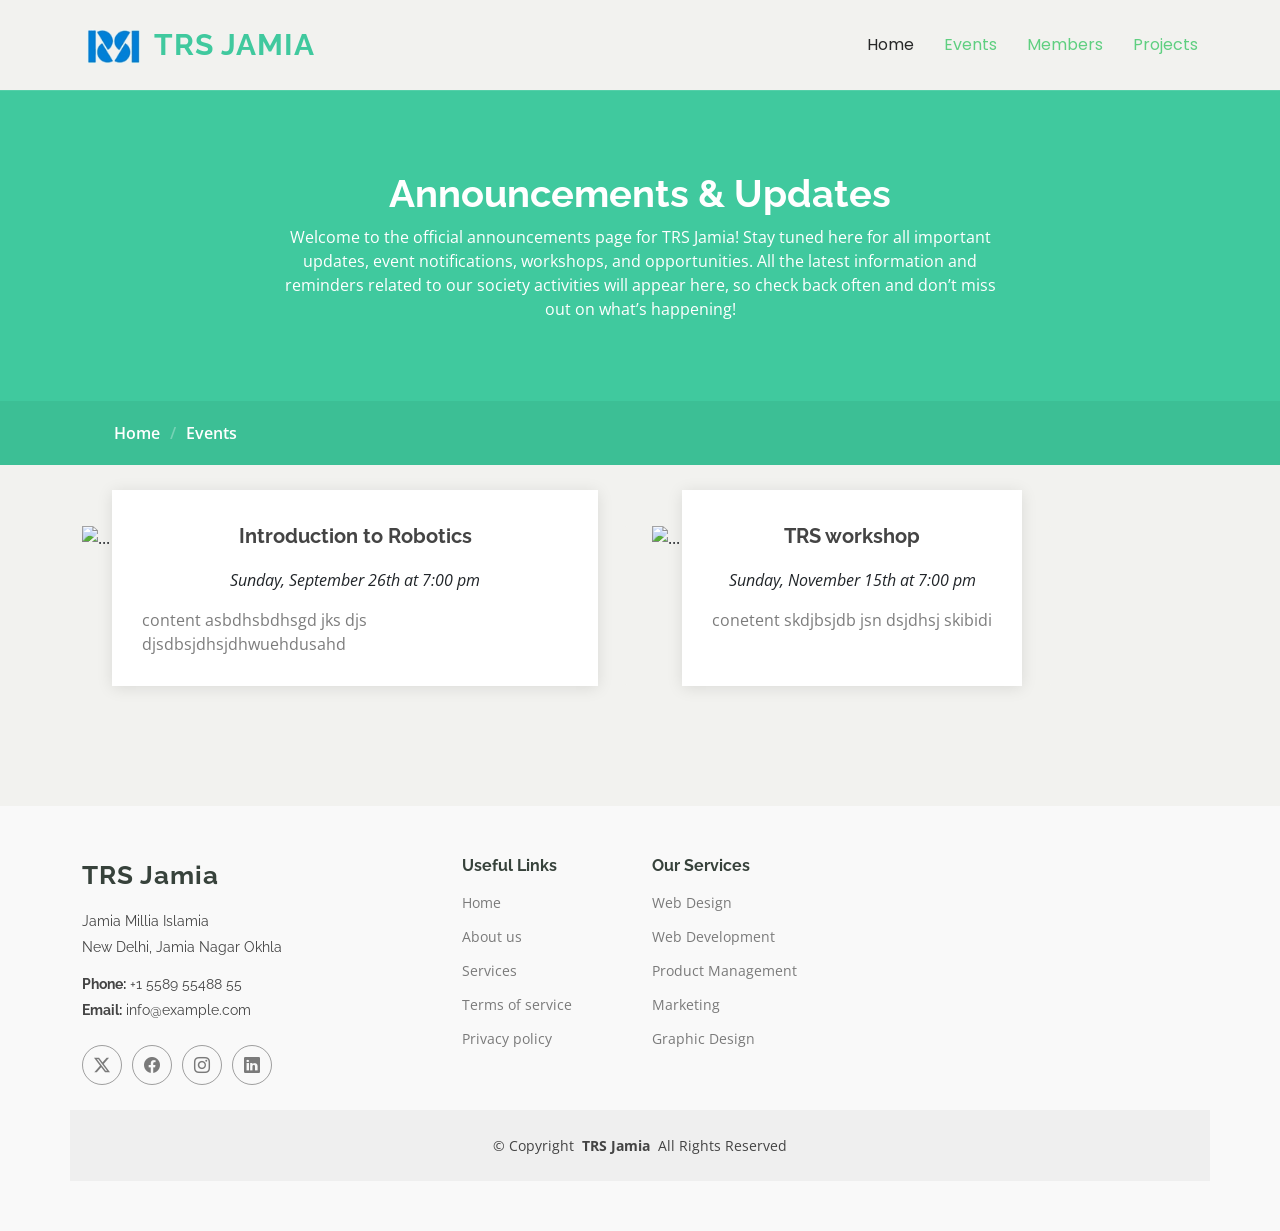
==== TRS Jamia/events.html @ 42352a76 "Add files via upload" ====
<!DOCTYPE html>
<html lang="en">
  <head>
    <meta charset="utf-8" />
    <meta content="width=device-width, initial-scale=1.0" name="viewport" />
    <title>Announcements</title>
    <meta name="description" content="" />
    <meta name="keywords" content="" />

    <!-- Fonts -->
    <link href="https://fonts.googleapis.com" rel="preconnect" />
    <link href="https://fonts.gstatic.com" rel="preconnect" crossorigin />
    <link
      href="https://fonts.googleapis.com/css2?family=Open+Sans:ital,wght@0,300;0,400;0,500;0,600;0,700;0,800;1,300;1,400;1,500;1,600;1,700;1,800&family=Poppins:ital,wght@0,100;0,200;0,300;0,400;0,500;0,600;0,700;0,800;0,900;1,100;1,200;1,300;1,400;1,500;1,600;1,700;1,800;1,900&family=Raleway:ital,wght@0,100;0,200;0,300;0,400;0,500;0,600;0,700;0,800;0,900;1,100;1,200;1,300;1,400;1,500;1,600;1,700;1,800;1,900&display=swap"
      rel="stylesheet"
    />

    <!-- Vendor CSS Files -->
    <link
      href="assets/vendor/bootstrap/css/bootstrap.min.css"
      rel="stylesheet"
    />
    <link
      href="assets/vendor/bootstrap-icons/bootstrap-icons.css"
      rel="stylesheet"
    />
    <link href="assets/vendor/aos/aos.css" rel="stylesheet" />
    <link
      href="assets/vendor/glightbox/css/glightbox.min.css"
      rel="stylesheet"
    />
    <link href="assets/vendor/swiper/swiper-bundle.min.css" rel="stylesheet" />

    <!-- Main CSS File -->
    <link href="assets/css/main.css" rel="stylesheet" />
  </head>

  <body class="events-page">
    <header id="header" class="header d-flex align-items-center sticky-top">
      <div
        class="container-fluid container-xl position-relative d-flex align-items-center"
      >
        <a href="index.html" class="logo d-flex align-items-center me-auto">
          <img src="assets/img/TRSlogo.png" alt="LOGO" />
          <h1 class="sitename">TRS Jamia</h1>
        </a>

        <nav id="navmenu" class="navmenu">
          <ul>
            <li>
              <a href="index.html">Home<br /></a>
            </li>

            <li><a href="events.html" class="active">Events</a></li>
            <li><a href="members.html" class="active">Members</a></li>
            <li><a href="project.html" class="active">Projects</a></li>
          </ul>
          <i class="mobile-nav-toggle d-xl-none bi bi-list"></i>
        </nav>
      </div>
    </header>

    <main class="main">
      <!-- Page Title -->
      <div class="page-title" data-aos="fade">
        <div class="heading">
          <div class="container">
            <div class="row d-flex justify-content-center text-center">
              <div class="col-lg-8">
                <h1>Announcements & Updates</h1>
                <p class="mb-0">
                  Welcome to the official announcements page for TRS Jamia! Stay
                  tuned here for all important updates, event notifications,
                  workshops, and opportunities. All the latest information and
                  reminders related to our society activities will appear here,
                  so check back often and don’t miss out on what’s happening!
                </p>
              </div>
            </div>
          </div>
        </div>
        <nav class="breadcrumbs">
          <div class="container">
            <ol>
              <li><a href="index.html">Home</a></li>
              <li class="current">Events</li>
            </ol>
          </div>
        </nav>
      </div>
      <!-- End Page Title -->

      <!-- Events Section -->
      <section id="events" class="events section">
        <div class="container" data-aos="fade-up">
          <div class="row">
            <div class="col-md-6 d-flex align-items-stretch">
              <div class="card">
                <div class="card-img">
                  <img src="assets/img/events-item-1.jpg" alt="..." />
                </div>
                <div class="card-body">
                  <h5 class="card-title">
                    <a href="">Introduction to Robotics</a>
                  </h5>
                  <p class="fst-italic text-center">
                    Sunday, September 26th at 7:00 pm
                  </p>
                  <p class="card-text">
                    content asbdhsbdhsgd jks djs djsdbsjdhsjdhwuehdusahd
                  </p>
                </div>
              </div>
            </div>
            <div class="col-md-6 d-flex align-items-stretch">
              <div class="card">
                <div class="card-img">
                  <img src="assets/img/events-item-2.jpg" alt="..." />
                </div>
                <div class="card-body">
                  <h5 class="card-title">
                    <a href="">TRS workshop</a>
                  </h5>
                  <p class="fst-italic text-center">
                    Sunday, November 15th at 7:00 pm
                  </p>
                  <p class="card-text">
                    conetent skdjbsjdb jsn dsjdhsj skibidi
                  </p>
                </div>
              </div>
            </div>
          </div>
        </div>
      </section>
      <!-- /Events Section -->
    </main>

    <footer id="footer" class="footer position-relative light-background">
      <div class="container footer-top">
        <div class="row gy-4">
          <div class="col-lg-4 col-md-6 footer-about">
            <a href="index.html" class="logo d-flex align-items-center">
              <span class="sitename">TRS Jamia</span>
            </a>
            <div class="footer-contact pt-3">
              <p>Jamia Millia Islamia</p>
              <p>New Delhi, Jamia Nagar Okhla</p>
              <p class="mt-3">
                <strong>Phone:</strong> <span>+1 5589 55488 55</span>
              </p>
              <p><strong>Email:</strong> <span>info@example.com</span></p>
            </div>
            <div class="social-links d-flex mt-4">
              <a href=""><i class="bi bi-twitter-x"></i></a>
              <a href=""><i class="bi bi-facebook"></i></a>
              <a href="https://www.instagram.com/trs_jmi/"
                ><i class="bi bi-instagram"></i
              ></a>
              <a href=""><i class="bi bi-linkedin"></i></a>
            </div>
          </div>

          <div class="col-lg-2 col-md-3 footer-links">
            <h4>Useful Links</h4>
            <ul>
              <li><a href="#">Home</a></li>
              <li><a href="#">About us</a></li>
              <li><a href="#">Services</a></li>
              <li><a href="#">Terms of service</a></li>
              <li><a href="#">Privacy policy</a></li>
            </ul>
          </div>

          <div class="col-lg-2 col-md-3 footer-links">
            <h4>Our Services</h4>
            <ul>
              <li><a href="#">Web Design</a></li>
              <li><a href="#">Web Development</a></li>
              <li><a href="#">Product Management</a></li>
              <li><a href="#">Marketing</a></li>
              <li><a href="#">Graphic Design</a></li>
            </ul>
          </div>
        </div>
      </div>

      <div class="container copyright text-center mt-4">
        <p>
          © <span>Copyright</span>
          <strong class="px-1 sitename">TRS Jamia</strong>
          <span>All Rights Reserved</span>
        </p>
      </div>
    </footer>

    <!-- Scroll Top -->
    <a
      href="#"
      id="scroll-top"
      class="scroll-top d-flex align-items-center justify-content-center"
      ><i class="bi bi-arrow-up-short"></i
    ></a>

    <!-- Preloader -->
    <div id="preloader"></div>

    <!-- Vendor JS Files -->
    <script src="assets/vendor/bootstrap/js/bootstrap.bundle.min.js"></script>
    <script src="assets/vendor/php-email-form/validate.js"></script>
    <script src="assets/vendor/aos/aos.js"></script>
    <script src="assets/vendor/glightbox/js/glightbox.min.js"></script>
    <script src="assets/vendor/purecounter/purecounter_vanilla.js"></script>
    <script src="assets/vendor/swiper/swiper-bundle.min.js"></script>

    <!-- Main JS File -->
    <script src="assets/js/main.js"></script>
  </body>
</html>
---- TRS Jamia/assets/css/main.css ----
:root {
  --default-font: "Open Sans", system-ui, -apple-system, "Segoe UI", Roboto,
    "Helvetica Neue", Arial, "Noto Sans", "Liberation Sans", sans-serif,
    "Apple Color Emoji", "Segoe UI Emoji", "Segoe UI Symbol", "Noto Color Emoji";
  --heading-font: "Raleway", sans-serif;
  --nav-font: "Poppins", sans-serif;
}

/* Global Colors - The following color variables are used throughout the website. Updating them here will change the color scheme of the entire website */
:root {
  --background-color: #f2f2ef; /* Background color for the entire website, including individual sections */
  --default-color: #444444; /* Default color used for the majority of the text content across the entire website */
  --heading-color: #37423b; /* Color for headings, subheadings and title throughout the website */
  --accent-color: hsl(
    161,
    56%,
    52%
  ); /* Accent color that represents your brand on the website. It's used for buttons, links, and other elements that need to stand out */
  --surface-color: #ffffff; /* The surface color is used as a background of boxed elements within sections, such as cards, icon boxes, or other elements that require a visual separation from the global background. */
  --contrast-color: #ffffff; /* Contrast color for text, ensuring readability against backgrounds of accent, heading, or default colors. */
}

/* Nav Menu Colors - The following color variables are used specifically for the navigation menu. They are separate from the global colors to allow for more customization options */
:root {
  --nav-color: #272828; /* The default color of the main navmenu links */
  --nav-hover-color: #5fcf80; /* Applied to main navmenu links when they are hovered over or active */
  --nav-mobile-background-color: #ffffff; /* Used as the background color for mobile navigation menu */
  --nav-dropdown-background-color: #ffffff; /* Used as the background color for dropdown items that appear when hovering over primary navigation items */
  --nav-dropdown-color: #272828; /* Used for navigation links of the dropdown items in the navigation menu. */
  --nav-dropdown-hover-color: #5fcf80; /* Similar to --nav-hover-color, this color is applied to dropdown navigation links when they are hovered over. */
}

/* Color Presets - These classes override global colors when applied to any section or element, providing reuse of the sam color scheme. */

.light-background {
  --background-color: #f9f9f9;
  --surface-color: #ffffff;
}

.dark-background {
  --background-color: #060606;
  --default-color: #ffffff;
  --heading-color: #ffffff;
  --surface-color: #252525;
  --contrast-color: #ffffff;
}

/* Smooth scroll */
:root {
  scroll-behavior: smooth;
}

/*--------------------------------------------------------------
# General Styling & Shared Classes
--------------------------------------------------------------*/
body {
  color: var(--default-color);
  background-color: var(--background-color);
  font-family: var(--default-font);
}

a {
  color: var(--accent-color);
  text-decoration: none;
  transition: 0.3s;
}

a:hover {
  color: color-mix(in srgb, var(--accent-color), transparent 25%);
  text-decoration: none;
}

h1,
h2,
h3,
h4,
h5,
h6 {
  color: var(--heading-color);
  font-family: var(--heading-font);
}

/* Pulsating Play Button
------------------------------*/
.pulsating-play-btn {
  width: 94px;
  height: 94px;
  background: radial-gradient(
    var(--accent-color) 50%,
    color-mix(in srgb, var(--accent-color), transparent 75%) 52%
  );
  border-radius: 50%;
  display: block;
  position: relative;
  overflow: hidden;
}

.pulsating-play-btn:before {
  content: "";
  position: absolute;
  width: 120px;
  height: 120px;
  animation-delay: 0s;
  animation: pulsate-play-btn 2s;
  animation-direction: forwards;
  animation-iteration-count: infinite;
  animation-timing-function: steps;
  opacity: 1;
  border-radius: 50%;
  border: 5px solid color-mix(in srgb, var(--accent-color), transparent 30%);
  top: -15%;
  left: -15%;
  background: rgba(198, 16, 0, 0);
}

.pulsating-play-btn:after {
  content: "";
  position: absolute;
  left: 50%;
  top: 50%;
  transform: translateX(-40%) translateY(-50%);
  width: 0;
  height: 0;
  border-top: 10px solid transparent;
  border-bottom: 10px solid transparent;
  border-left: 15px solid #fff;
  z-index: 100;
  transition: all 400ms cubic-bezier(0.55, 0.055, 0.675, 0.19);
}

.pulsating-play-btn:hover:before {
  content: "";
  position: absolute;
  left: 50%;
  top: 50%;
  transform: translateX(-40%) translateY(-50%);
  width: 0;
  height: 0;
  border: none;
  border-top: 10px solid transparent;
  border-bottom: 10px solid transparent;
  border-left: 15px solid #fff;
  z-index: 200;
  animation: none;
  border-radius: 0;
}

.pulsating-play-btn:hover:after {
  border-left: 15px solid var(--accent-color);
  transform: scale(20);
}

@keyframes pulsate-play-btn {
  0% {
    transform: scale(0.6, 0.6);
    opacity: 1;
  }

  100% {
    transform: scale(1, 1);
    opacity: 0;
  }
}

/*--------------------------------------------------------------
# Global Header
--------------------------------------------------------------*/
.header {
  color: var(--default-color);
  background-color: var(--background-color);
  padding: 15px 0;
  transition: all 0.5s;
  z-index: 997;
}

.header .logo {
  line-height: 1;
}

.header .logo img {
  max-height: 36px;
  margin-right: 8px;
}

.header .logo h1 {
  font-weight: 700;
  font-size: 30px;
  margin: 0;
  letter-spacing: 1px;
  text-transform: uppercase;
  color: var(--accent-color);
}

@media (max-width: 1200px) {
  .header .logo {
    order: 1;
  }

  .header {
    order: 2;
    margin: 0 15px 0 0;
    padding: 6px 15px;
  }

  .header .navmenu {
    order: 3;
  }
}

.scrolled .header {
  box-shadow: 0px 0 18px rgba(0, 0, 0, 0.1);
}

/*--------------------------------------------------------------
# Navigation Menu
--------------------------------------------------------------*/
/* Navmenu - Desktop */
@media (min-width: 1200px) {
  .navmenu {
    padding: 0;
  }

  .navmenu ul {
    margin: 0;
    padding: 0;
    display: flex;
    list-style: none;
    align-items: center;
  }

  .navmenu li {
    position: relative;
  }

  .navmenu a,
  .navmenu a:focus {
    color: var(--nav-color);
    padding: 18px 15px;
    font-size: 16px;
    font-family: var(--nav-font);
    font-weight: 400;
    display: flex;
    align-items: center;
    justify-content: space-between;
    white-space: nowrap;
    transition: 0.3s;
  }

  .navmenu a i,
  .navmenu a:focus i {
    font-size: 12px;
    line-height: 0;
    margin-left: 5px;
    transition: 0.3s;
  }

  .navmenu li:last-child a {
    padding-right: 0;
  }

  .navmenu li:hover > a,
  .navmenu .active,
  .navmenu .active:focus {
    color: var(--nav-hover-color);
  }

  .navmenu .dropdown ul {
    margin: 0;
    padding: 10px 0;
    background: var(--nav-dropdown-background-color);
    display: block;
    position: absolute;
    visibility: hidden;
    left: 14px;
    top: 130%;
    opacity: 0;
    transition: 0.3s;
    border-radius: 4px;
    z-index: 99;
    box-shadow: 0px 0px 30px rgba(0, 0, 0, 0.1);
  }

  .navmenu .dropdown ul li {
    min-width: 200px;
  }

  .navmenu .dropdown ul a {
    padding: 10px 20px;
    font-size: 15px;
    text-transform: none;
    color: var(--nav-dropdown-color);
  }

  .navmenu .dropdown ul a i {
    font-size: 12px;
  }

  .navmenu .dropdown ul a:hover,
  .navmenu .dropdown ul .active:hover,
  .navmenu .dropdown ul li:hover > a {
    color: var(--nav-dropdown-hover-color);
  }

  .navmenu .dropdown:hover > ul {
    opacity: 1;
    top: 100%;
    visibility: visible;
  }

  .navmenu .dropdown .dropdown ul {
    top: 0;
    left: -90%;
    visibility: hidden;
  }

  .navmenu .dropdown .dropdown:hover > ul {
    opacity: 1;
    top: 0;
    left: -100%;
    visibility: visible;
  }
}

/* Navmenu - Mobile */
@media (max-width: 1199px) {
  .mobile-nav-toggle {
    color: var(--nav-color);
    font-size: 28px;
    line-height: 0;
    margin-right: 10px;
    cursor: pointer;
    transition: color 0.3s;
  }

  .navmenu {
    padding: 0;
    z-index: 9997;
  }

  .navmenu ul {
    display: none;
    list-style: none;
    position: absolute;
    inset: 60px 20px 20px 20px;
    padding: 10px 0;
    margin: 0;
    border-radius: 6px;
    background-color: var(--nav-mobile-background-color);
    border: 1px solid color-mix(in srgb, var(--default-color), transparent 90%);
    box-shadow: none;
    overflow-y: auto;
    transition: 0.3s;
    z-index: 9998;
  }

  .navmenu a,
  .navmenu a:focus {
    color: var(--nav-dropdown-color);
    padding: 10px 20px;
    font-family: var(--nav-font);
    font-size: 17px;
    font-weight: 500;
    display: flex;
    align-items: center;
    justify-content: space-between;
    white-space: nowrap;
    transition: 0.3s;
  }

  .navmenu a i,
  .navmenu a:focus i {
    font-size: 12px;
    line-height: 0;
    margin-left: 5px;
    width: 30px;
    height: 30px;
    display: flex;
    align-items: center;
    justify-content: center;
    border-radius: 50%;
    transition: 0.3s;
    background-color: color-mix(in srgb, var(--accent-color), transparent 90%);
  }

  .navmenu a i:hover,
  .navmenu a:focus i:hover {
    background-color: var(--accent-color);
    color: var(--contrast-color);
  }

  .navmenu a:hover,
  .navmenu .active,
  .navmenu .active:focus {
    color: var(--nav-dropdown-hover-color);
  }

  .navmenu .active i,
  .navmenu .active:focus i {
    background-color: var(--accent-color);
    color: var(--contrast-color);
    transform: rotate(180deg);
  }

  .navmenu .dropdown ul {
    position: static;
    display: none;
    z-index: 99;
    padding: 10px 0;
    margin: 10px 20px;
    background-color: var(--nav-dropdown-background-color);
    transition: all 0.5s ease-in-out;
  }

  .navmenu .dropdown ul ul {
    background-color: rgba(33, 37, 41, 0.1);
  }

  .navmenu .dropdown > .dropdown-active {
    display: block;
    background-color: rgba(33, 37, 41, 0.03);
  }

  .mobile-nav-active {
    overflow: hidden;
  }

  .mobile-nav-active .mobile-nav-toggle {
    color: #fff;
    position: absolute;
    font-size: 32px;
    top: 15px;
    right: 15px;
    margin-right: 0;
    z-index: 9999;
  }

  .mobile-nav-active .navmenu {
    position: fixed;
    overflow: hidden;
    inset: 0;
    background: rgba(33, 37, 41, 0.8);
    transition: 0.3s;
  }

  .mobile-nav-active .navmenu > ul {
    display: block;
  }
}

/*--------------------------------------------------------------
# Global Footer
--------------------------------------------------------------*/
.footer {
  color: var(--default-color);
  background-color: var(--background-color);
  font-size: 14px;
  padding-bottom: 50px;
  position: relative;
}

.footer .footer-top {
  padding-top: 50px;
}

.footer .footer-about .logo {
  margin-bottom: 0;
}

.footer .footer-about .logo img {
  max-height: 40px;
  margin-right: 6px;
}

.footer .footer-about .logo span {
  font-size: 26px;
  font-weight: 700;
  letter-spacing: 1px;
  font-family: var(--heading-font);
  color: var(--heading-color);
}

.footer .footer-about p {
  font-size: 14px;
  font-family: var(--heading-font);
}

.footer .social-links a {
  display: flex;
  align-items: center;
  justify-content: center;
  width: 40px;
  height: 40px;
  border-radius: 50%;
  border: 1px solid color-mix(in srgb, var(--default-color), transparent 50%);
  font-size: 16px;
  color: color-mix(in srgb, var(--default-color), transparent 30%);
  margin-right: 10px;
  transition: 0.3s;
}

.footer .social-links a:hover {
  color: var(--accent-color);
  border-color: var(--accent-color);
}

.footer h4 {
  font-size: 16px;
  font-weight: bold;
  position: relative;
  padding-bottom: 12px;
}

.footer .footer-links {
  margin-bottom: 30px;
}

.footer .footer-links ul {
  list-style: none;
  padding: 0;
  margin: 0;
}

.footer .footer-links ul i {
  padding-right: 2px;
  font-size: 12px;
  line-height: 0;
}

.footer .footer-links ul li {
  padding: 10px 0;
  display: flex;
  align-items: center;
}

.footer .footer-links ul li:first-child {
  padding-top: 0;
}

.footer .footer-links ul a {
  color: color-mix(in srgb, var(--default-color), transparent 30%);
  display: inline-block;
  line-height: 1;
}

.footer .footer-links ul a:hover {
  color: var(--accent-color);
}

.footer .footer-contact p {
  margin-bottom: 5px;
}

.footer .copyright {
  padding-top: 25px;
  padding-bottom: 25px;
  background-color: color-mix(in srgb, var(--default-color), transparent 95%);
}

.footer .copyright p {
  margin-bottom: 0;
}

.footer .credits {
  margin-top: 6px;
  font-size: 13px;
}

/*--------------------------------------------------------------
# Preloader
--------------------------------------------------------------*/
#preloader {
  position: fixed;
  inset: 0;
  z-index: 999999;
  overflow: hidden;
  background: var(--background-color);
  transition: all 0.6s ease-out;
}

#preloader:before {
  content: "";
  position: fixed;
  top: calc(50% - 30px);
  left: calc(50% - 30px);
  border: 6px solid #ffffff;
  border-color: var(--accent-color) transparent var(--accent-color) transparent;
  border-radius: 50%;
  width: 60px;
  height: 60px;
  animation: animate-preloader 1.5s linear infinite;
}

@keyframes animate-preloader {
  0% {
    transform: rotate(0deg);
  }

  100% {
    transform: rotate(360deg);
  }
}

/*--------------------------------------------------------------
# Scroll Top Button
--------------------------------------------------------------*/
.scroll-top {
  position: fixed;
  visibility: hidden;
  opacity: 0;
  right: 15px;
  bottom: -15px;
  z-index: 99999;
  background-color: var(--accent-color);
  width: 44px;
  height: 44px;
  border-radius: 50px;
  transition: all 0.4s;
}

.scroll-top i {
  font-size: 24px;
  color: var(--contrast-color);
  line-height: 0;
}

.scroll-top:hover {
  background-color: color-mix(in srgb, var(--accent-color), transparent 20%);
  color: var(--contrast-color);
}

.scroll-top.active {
  visibility: visible;
  opacity: 1;
  bottom: 15px;
}

/*--------------------------------------------------------------
# Disable aos animation delay on mobile devices
--------------------------------------------------------------*/
@media screen and (max-width: 768px) {
  [data-aos-delay] {
    transition-delay: 0 !important;
  }
}

/*--------------------------------------------------------------
# Global Page Titles & Breadcrumbs
--------------------------------------------------------------*/
.page-title {
  --default-color: var(--contrast-color);
  --background-color: var(--accent-color);
  --heading-color: var(--contrast-color);
  color: var(--default-color);
  background-color: var(--background-color);
  position: relative;
}

.page-title .heading {
  padding: 80px 0;
  border-top: 1px solid
    color-mix(in srgb, var(--default-color), transparent 90%);
}

.page-title .heading h1 {
  font-size: 38px;
  font-weight: 700;
}

.page-title nav {
  background-color: color-mix(in srgb, var(--accent-color) 90%, black 5%);
  padding: 20px 0;
}

.page-title nav a {
  color: var(--default-color);
}

.page-title nav ol {
  display: flex;
  flex-wrap: wrap;
  list-style: none;
  margin: 0;
  font-size: 16px;
  font-weight: 600;
}

.page-title nav ol li + li {
  padding-left: 10px;
}

.page-title nav ol li + li::before {
  content: "/";
  display: inline-block;
  padding-right: 10px;
  color: color-mix(in srgb, var(--default-color), transparent 70%);
}

/*--------------------------------------------------------------
# Global Sections
--------------------------------------------------------------*/
section,
.section {
  color: var(--default-color);
  background-color: var(--background-color);
  padding: 60px 0;
  scroll-margin-top: 900px;
  overflow: clip;
}

@media (max-width: 1199px) {
  section,
  .section {
    scroll-margin-top: 66px;
  }
}

/*--------------------------------------------------------------
# Global Section Titles
--------------------------------------------------------------*/
.section-title {
  padding-bottom: 60px;
  position: relative;
}

.section-title h2 {
  font-size: 14px;
  font-weight: 500;
  padding: 0;
  line-height: 1px;
  margin: 0;
  letter-spacing: 1.5px;
  text-transform: uppercase;
  color: color-mix(in srgb, var(--default-color), transparent 50%);
  position: relative;
}

.section-title h2::after {
  content: "";
  width: 120px;
  height: 1px;
  display: inline-block;
  background: var(--accent-color);
  margin: 4px 10px;
}

.section-title p {
  color: var(--heading-color);
  margin: 0;
  font-size: 36px;
  font-weight: 700;
  font-family: var(--nav-font);
  text-transform: uppercase;
}

/*--------------------------------------------------------------
# Hero Section
--------------------------------------------------------------*/
.hero {
  width: 100%;
  min-height: 80vh;
  position: relative;
  padding: 80px 0;
  display: flex;
  align-items: center;
  justify-content: center;
  color: var(--default-color);
}

.hero img {
  position: absolute;
  inset: 0;
  display: block;
  width: 100%;
  height: 100%;
  object-fit: cover;
  z-index: 1;
}

.hero:before {
  content: "";
  background: color-mix(in srgb, var(--background-color), transparent 60%);
  position: absolute;
  inset: 0;
  z-index: 2;
}

.hero .container {
  position: relative;
  z-index: 3;
}

.hero h2 {
  margin: 0;
  font-size: 48px;
  font-weight: 700;
}

.hero p {
  color: color-mix(in srgb, var(--default-color), transparent 20%);
  margin: 10px 0 0 0;
  font-size: 24px;
}

.hero .btn-get-started {
  font-weight: 500;
  font-size: 15px;
  letter-spacing: 1px;
  display: inline-block;
  padding: 8px 35px 10px 35px;
  border-radius: 50px;
  transition: 0.4s;
  margin-top: 30px;
  border: 2px solid var(--default-color);
  color: var(--default-color);
}

.hero .btn-get-started:hover {
  background: var(--accent-color);
  border: 2px solid var(--accent-color);
}

@media (max-width: 768px) {
  .hero h2 {
    font-size: 32px;
  }

  .hero p {
    font-size: 18px;
  }
}

/*--------------------------------------------------------------
# About Section
--------------------------------------------------------------*/
.about .content h3 {
  font-size: 2rem;
  font-weight: 700;
}

.about .content ul {
  list-style: none;
  padding: 0;
}

.about .content ul li {
  padding-bottom: 10px;
}

.about .content ul i {
  font-size: 1.25rem;
  margin-right: 4px;
  color: var(--accent-color);
}

.about .content p:last-child {
  margin-bottom: 0;
}

.about .content .read-more {
  background: var(--accent-color);
  color: var(--contrast-color);
  font-family: var(--heading-font);
  font-weight: 500;
  font-size: 15px;
  letter-spacing: 1px;
  padding: 10px 24px 12px 24px;
  border-radius: 50px;
  transition: 0.3s;
  display: inline-flex;
  align-items: center;
  justify-content: center;
}

.about .content .read-more i {
  font-size: 18px;
  margin-left: 5px;
  line-height: 0;
  transition: 0.3s;
}

.about .content .read-more:hover {
  background: color-mix(in srgb, var(--accent-color), transparent 20%);
  padding-right: 19px;
}

.about .content .read-more:hover i {
  margin-left: 10px;
}

/*--------------------------------------------------------------
# Counts Section
--------------------------------------------------------------*/
.counts {
  padding: 25px 0;
}

.counts .stats-item {
  padding: 30px;
  width: 100%;
}

.counts .stats-item span {
  font-size: 48px;
  display: block;
  color: var(--accent-color);
  font-weight: 700;
}

.counts .stats-item p {
  color: color-mix(in srgb, var(--default-color), transparent 40%);
  padding: 0;
  margin: 0;
  font-family: var(--heading-font);
  font-size: 15px;
  font-weight: 600;
}

/*--------------------------------------------------------------
# Why Us Section
--------------------------------------------------------------*/
.why-us .why-box {
  color: var(--contrast-color);
  background: var(--accent-color);
  padding: 30px;
}

.why-us .why-box h3 {
  color: var(--contrast-color);
  font-weight: 700;
  font-size: 34px;
  margin-bottom: 30px;
}

.why-us .why-box p {
  margin-bottom: 30px;
}

.why-us .why-box .more-btn {
  display: inline-block;
  background: color-mix(in srgb, var(--contrast-color), transparent 85%);
  padding: 8px 40px 10px 40px;
  color: var(--contrast-color);
  transition: all ease-in-out 0.4s;
  border-radius: 50px;
}

.why-us .why-box .more-btn i {
  font-size: 14px;
}

.why-us .why-box .more-btn:hover {
  color: var(--accent-color);
  background: var(--surface-color);
}

.why-us .icon-box {
  background-color: var(--surface-color);
  text-align: center;
  padding: 40px 30px;
  width: 100%;
  height: 100%;
  border: 1px solid color-mix(in srgb, var(--default-color), transparent 90%);
}

.why-us .icon-box i {
  color: var(--accent-color);
  font-size: 32px;
  margin-bottom: 30px;
  background: color-mix(in srgb, var(--accent-color), transparent 95%);
  border-radius: 50px;
  display: flex;
  align-items: center;
  justify-content: center;
  width: 72px;
  height: 72px;
  transition: 0.3s;
}

.why-us .icon-box h4 {
  font-size: 20px;
  font-weight: 700;
  margin: 0 0 30px 0;
}

.why-us .icon-box p {
  font-size: 15px;
  color: color-mix(in srgb, var(--default-color), transparent 30%);
}

.why-us .icon-box:hover i {
  color: var(--contrast-color);
  background: var(--accent-color);
}

/*--------------------------------------------------------------
# Features Section
--------------------------------------------------------------*/
.features {
  padding: 10px 0;
}

.features .features-item {
  background-color: var(--surface-color);
  display: flex;
  align-items: center;
  padding: 20px;
  transition: 0.3s;
  border: 1px solid color-mix(in srgb, var(--default-color), transparent 90%);
  position: relative;
}

.features .features-item i {
  font-size: 32px;
  padding-right: 10px;
  line-height: 0;
}

.features .features-item h3 {
  font-weight: 700;
  margin: 0;
  padding: 0;
  line-height: 1;
  font-size: 16px;
}

.features .features-item h3 a {
  color: var(--heading-color);
  transition: 0.3s;
}

.features .features-item:hover {
  border-color: var(--accent-color);
}

.features .features-item:hover h3 a {
  color: var(--accent-color);
}

/* --------------------------------------------------------------
# Courses Section
--------------------------------------------------------------*/

/*--------------------------------------------------------------
# Trainers Index Section
--------------------------------------------------------------*/
.trainers-index .member {
  background-color: var(--surface-color);
  border: 1px solid color-mix(in srgb, var(--default-color), transparent 90%);
  text-align: center;
  margin-bottom: 20px;
}

.trainers-index .member img {
  margin: -1px -1px 30px -1px;
}

.trainers-index .member .member-content {
  padding: 0 20px 30px 20px;
}

.trainers-index .member h4 {
  font-weight: 700;
  margin-bottom: 2px;
  font-size: 18px;
}

.trainers-index .member span {
  font-style: italic;
  display: block;
  font-size: 13px;
  color: color-mix(in srgb, var(--default-color), transparent 20%);
}

.trainers-index .member p {
  padding-top: 10px;
  font-size: 14px;
  font-style: italic;
  color: color-mix(in srgb, var(--default-color), transparent 40%);
}

.trainers-index .member .social {
  margin-top: 15px;
}

.trainers-index .member .social a {
  color: color-mix(in srgb, var(--default-color), transparent 60%);
  transition: 0.3s;
}

.trainers-index .member .social a:hover {
  color: var(--accent-color);
}

.trainers-index .member .social i {
  font-size: 18px;
  margin: 0 2px;
}

/*--------------------------------------------------------------
# About Us Section
--------------------------------------------------------------*/
.about-us .content h3 {
  font-size: 2rem;
  font-weight: 700;
}

.about-us .content ul {
  list-style: none;
  padding: 0;
}

.about-us .content ul li {
  padding-bottom: 10px;
}

.about-us .content ul i {
  font-size: 1.25rem;
  margin-right: 4px;
  color: var(--accent-color);
}

.about-us .content p:last-child {
  margin-bottom: 0;
}

/*--------------------------------------------------------------
# Tabs Section
--------------------------------------------------------------*/
.tabs {
  padding-top: 30;
}

.tabs .nav-tabs {
  border: 0;
}

.tabs .nav-link {
  background-color: var(--background-color);
  border: 0;
  padding: 12px 15px;
  transition: 0.3s;
  color: var(--default-color);
  border-radius: 0;
  border-right: 2px solid
    color-mix(in srgb, var(--default-color), transparent 90%);
  font-weight: 600;
  font-size: 15px;
}

.tabs .nav-link:hover {
  color: var(--accent-color);
}

.tabs .nav-link.active {
  background-color: var(--surface-color);
  color: var(--accent-color);
  border-color: var(--accent-color);
}

.tabs .tab-pane.active {
  animation: fadeIn 0.5s ease-out;
}

.tabs .details h3 {
  font-size: 26px;
  font-weight: 600;
  margin-bottom: 20px;
}

.tabs .details p {
  color: color-mix(in srgb, var(--default-color), transparent 20%);
}

.tabs .details p:last-child {
  margin-bottom: 0;
}

@media (max-width: 992px) {
  .tabs .nav-link {
    border: 0;
    padding: 15px;
  }

  .tabs .nav-link.active {
    color: var(--accent-color);
    background: var(--accent-color);
  }
}

/*--------------------------------------------------------------
# Events Section
--------------------------------------------------------------*/
.events .card {
  background-color: var(--background-color);
  border: 0;
  padding: 0 30px;
  margin-bottom: 60px;
  position: relative;
}

.events .card-img {
  width: calc(100% + 60px);
  margin-left: -30px;
  overflow: hidden;
  z-index: 9;
  border-radius: 0;
}

.events .card-img img {
  max-width: 100%;
  transition: all 0.3s ease-in-out;
}

.events .card-body {
  z-index: 10;
  background: var(--surface-color);
  border-top: 4px solid var(--surface-color);
  padding: 30px;
  box-shadow: 0px 2px 15px rgba(0, 0, 0, 0.1);
  margin-top: -60px;
  transition: 0.3s;
}

.events .card-title {
  font-weight: 700;
  text-align: center;
  margin-bottom: 20px;
}

.events .card-title a {
  color: var(--default-color);
  transition: 0.3s;
}

.events .card-text {
  color: color-mix(in srgb, var(--default-color), transparent 30%);
}

.events .card:hover img {
  transform: scale(1.1);
}

.events .card:hover .card-body {
  border-color: var(--accent-color);
}

.events .card:hover .card-body .card-title a {
  color: var(--accent-color);
}
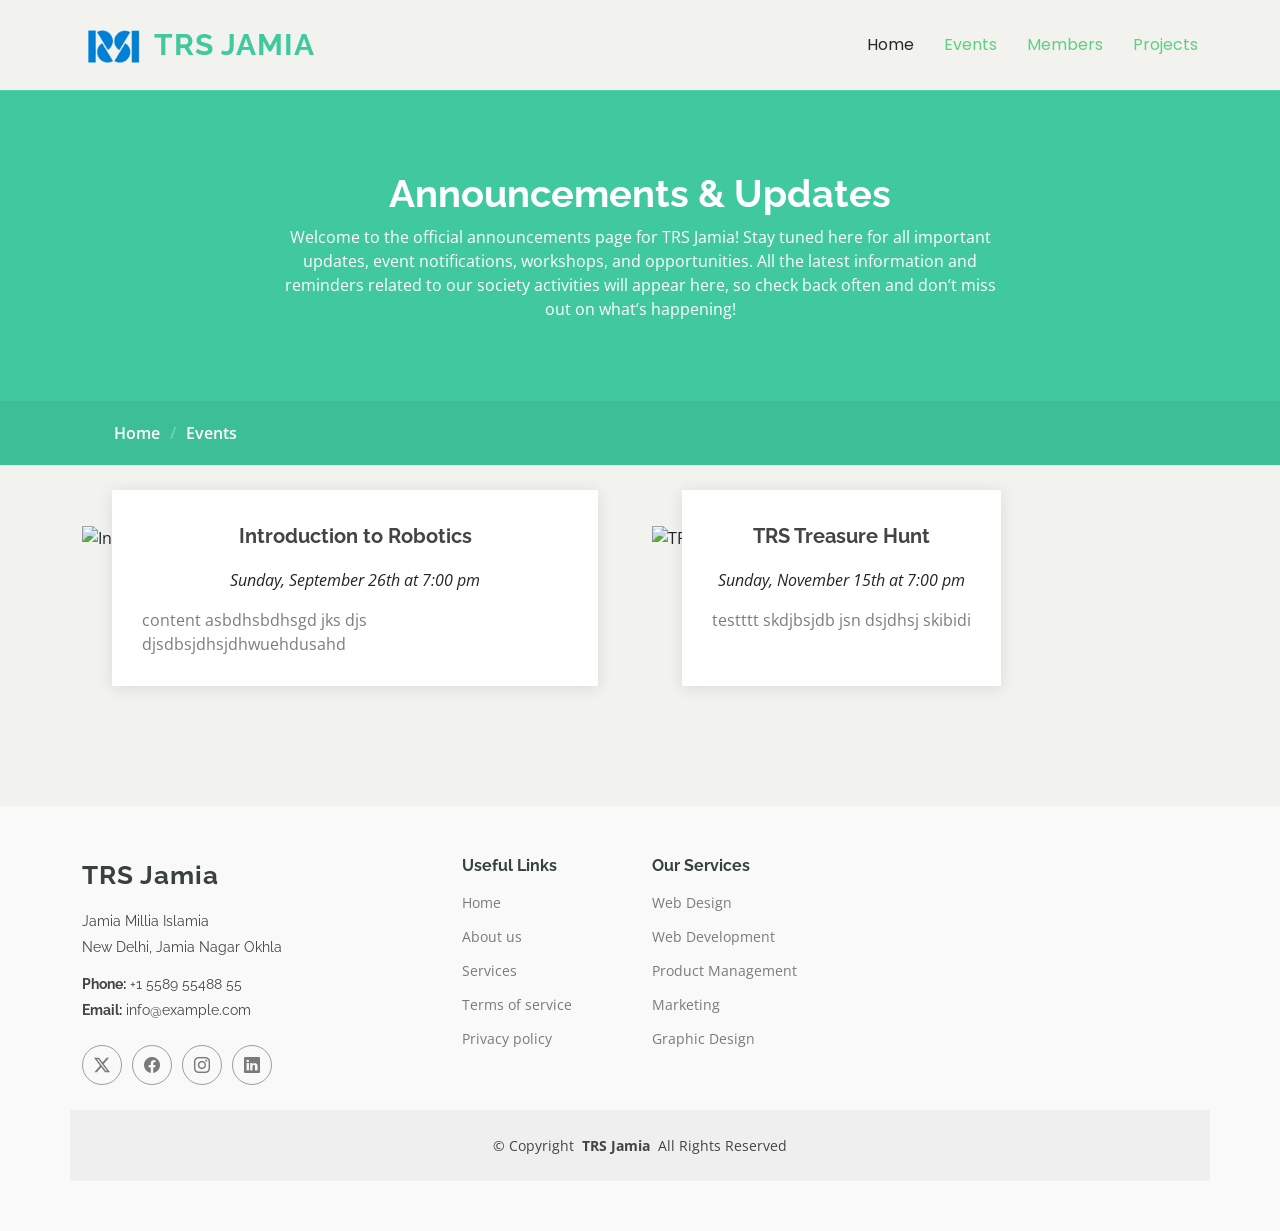
==== commit 01183d42: "Update events.html updated hardcoded announcement contents and referenced JSON renderer script." ====
--- a/TRS Jamia/events.html
+++ b/TRS Jamia/events.html
@@ -33,6 +33,8 @@
 
     <!-- Main CSS File -->
     <link href="assets/css/main.css" rel="stylesheet" />
+    <!-- dynamic JSON renderer script (29th Oct) -->
+    <script defer src="eventRenderer.js"></script>
   </head>
 
   <body class="events-page">
@@ -90,49 +92,14 @@
       </div>
       <!-- End Page Title -->
 
-      <!-- Events Section -->
+      <!-- Events Section (DYNAMIC RENDERRING FROM JSON) -->
+      
       <section id="events" class="events section">
         <div class="container" data-aos="fade-up">
-          <div class="row">
-            <div class="col-md-6 d-flex align-items-stretch">
-              <div class="card">
-                <div class="card-img">
-                  <img src="assets/img/events-item-1.jpg" alt="..." />
-                </div>
-                <div class="card-body">
-                  <h5 class="card-title">
-                    <a href="">Introduction to Robotics</a>
-                  </h5>
-                  <p class="fst-italic text-center">
-                    Sunday, September 26th at 7:00 pm
-                  </p>
-                  <p class="card-text">
-                    content asbdhsbdhsgd jks djs djsdbsjdhsjdhwuehdusahd
-                  </p>
-                </div>
-              </div>
-            </div>
-            <div class="col-md-6 d-flex align-items-stretch">
-              <div class="card">
-                <div class="card-img">
-                  <img src="assets/img/events-item-2.jpg" alt="..." />
-                </div>
-                <div class="card-body">
-                  <h5 class="card-title">
-                    <a href="">TRS workshop</a>
-                  </h5>
-                  <p class="fst-italic text-center">
-                    Sunday, November 15th at 7:00 pm
-                  </p>
-                  <p class="card-text">
-                    conetent skdjbsjdb jsn dsjdhsj skibidi
-                  </p>
-                </div>
-              </div>
-            </div>
-          </div>
+          <div class="row" id="events-container"></div>
         </div>
       </section>
+
       <!-- /Events Section -->
     </main>
 
@@ -207,7 +174,6 @@
 
     <!-- Vendor JS Files -->
     <script src="assets/vendor/bootstrap/js/bootstrap.bundle.min.js"></script>
-    <script src="assets/vendor/php-email-form/validate.js"></script>
     <script src="assets/vendor/aos/aos.js"></script>
     <script src="assets/vendor/glightbox/js/glightbox.min.js"></script>
     <script src="assets/vendor/purecounter/purecounter_vanilla.js"></script>
